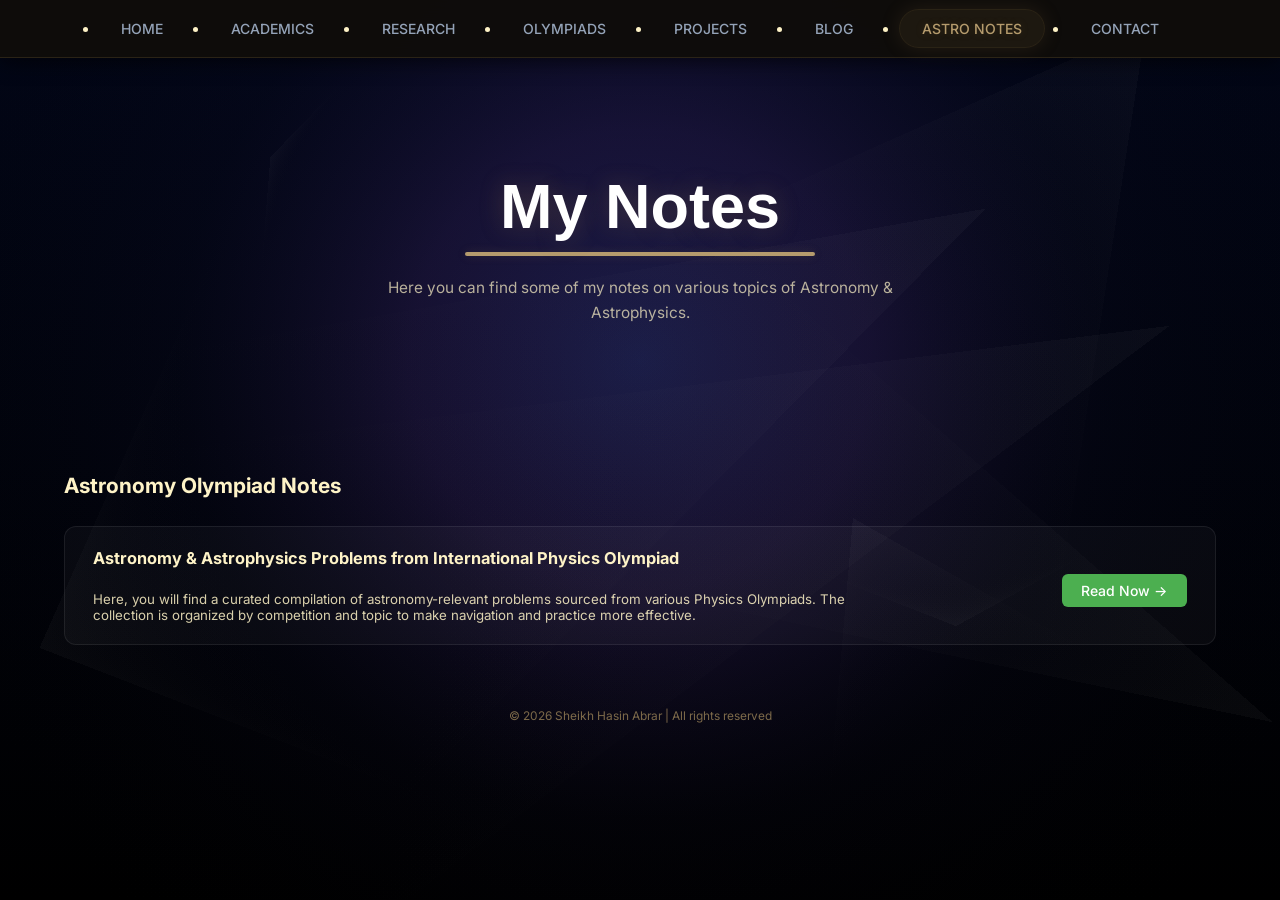
==== astronotes.html @ 9d7f33b1 "Update" ====
<!DOCTYPE html>
<html lang="en">
<head>
  <meta charset="UTF-8">
  <meta name="viewport" content="width=device-width, initial-scale=1.0">
  <title>Olympiads | Sheikh Abrar</title>

 <link rel="icon" type="image/png" href="https://i.postimg.cc/XYyYDGKX/telescope-icon-design-template-in-white-background-vector.jpg">


  <link rel="preconnect" href="https://fonts.googleapis.com">
  <link rel="preconnect" href="https://fonts.gstatic.com" crossorigin>
  <link href="https://fonts.googleapis.com/css2?family=Orbitron:wght@400;500;700;900&family=Rajdhani:wght@300;400;500;600;700&display=swap" rel="stylesheet">
  <link href="https://fonts.googleapis.com/css2?family=Inter:wght@400;500;700&family=Roboto:wght@400;700&display=swap" rel="stylesheet">
  
  <link rel="stylesheet" href="styles.css">


</head>
<body>
<canvas id="cosmos-engine"></canvas>
  
  <div class="aurora-wrap">
    <div class="aurora-wave"></div>
  </div>

<nav class="navbar">
<ul class="nav-list">
<li><a href="index.html" class="nav-link">HOME</a></li>
<li><a href="academics.html" class="nav-link">ACADEMICS</a></li>
<li><a href="research.html" class="nav-link">RESEARCH</a></li>
<li><a href="olympiads.html" class="nav-link">OLYMPIADS</a></li>
<li><a href="projects.html" class="nav-link">PROJECTS</a></li>
<li><a href="blog.html" class="nav-link">BLOG</a></li>
<li><a href="astronotes.html" class="nav-link active">ASTRO NOTES</a></li>
<li><a href="contact.html" class="nav-link">CONTACT</a></li>
</ul>
</nav>


<main style="padding-top: 100px;"> 

<section class="academic-hero active">
      <h1 class="hero-title">My Notes</h1>
      <div class="hero-underline"></div>
      <p class="hero-subtitle">
        Here you can find some of my notes on various topics of Astronomy & Astrophysics.
      </p>


</section>


<!-- ================= NOTE LIST ================= -->
<section id="astro-notes" style="padding: 2rem 5%;">

  <h1 class="section-title" style="margin-bottom: 2rem;">
    Astronomy Olympiad Notes
  </h1>

  <div style="
      display: flex;
      flex-direction: column;
      gap: 1.2rem;
  ">

    <!-- NOTE 1 -->
    <div class="note-row" style="
        display: flex;
        justify-content: space-between;
        align-items: center;
        padding: 1.5rem 2rem;
        border-radius: 12px;
        background: rgba(255,255,255,0.03);
        border: 1px solid rgba(255,255,255,0.08);
        transition: all 0.3s ease;
        flex-wrap: wrap;
    ">

      <div style="max-width: 70%;">
        <h3 style="margin-bottom: 0.4rem;">Astronomy & Astrophysics Problems from International Physics Olympiad</h3>
        <br>
        <p style="font-size: 0.95rem; opacity: 0.85;">
          Here, you will find a curated compilation of astronomy-relevant problems sourced from various Physics Olympiads. The collection is organized by competition and topic to make navigation and practice more effective.
        </p>
      </div>

      <a href="notes/exoplanets.html" class="btn-read" style="
          text-decoration: none;
          background-color: #4CAF50;
          color: #fff;
          padding: 0.6rem 1.4rem;
          border-radius: 6px;
          font-weight: 500;
          margin-top: 10px;
      ">
        Read Now →
      </a>

    </div>

    

  </div>

</section>

    <!-- You can duplicate more note cards here -->
  </div>
</section>










</main>


<footer>© 2026 Sheikh Hasin Abrar | All rights reserved</footer>
<script src="script.js" defer></script>
</body>
</html


































</main>
---- styles.css ----
/* ==========================================================================
   1. CORE RESET & GLOBAL (REFINED ANTIQUE GOLD)
   ========================================================================== */
* { 
    margin: 0; 
    padding: 0; 
    box-sizing: border-box; 
}

html {
    width: 100%; 
    min-height: 100%;
    background: #050505; 
    font-size: 14px; /* Standard base for rem scaling */
    font-family: 'Inter', sans-serif; 
    scroll-behavior: smooth;
    overflow-x: hidden;
}

body {
    width: 100%; 
    min-height: 100%;
    background: transparent; 
    color: #fef3c7; /* Soft parchment text */
}


/* ==========================================================================
   2. CANVAS & AURORA (DUSK AMBER BLOOM)
   ========================================================================== */
#cosmos-engine {
    position: fixed; 
    top: 0; 
    left: 0;
    width: 100vw; 
    height: 100vh;
    z-index: -1; 
    display: block;
}

.aurora-wrap {
    position: fixed; 
    top: 0; 
    left: 0;
    width: 100%; 
    height: 100%;
    pointer-events: none; 
    overflow: hidden;
    z-index: -2; 
}

.aurora-wave {
    position: absolute;
    top: -25%; 
    left: -25%;
    width: 150%; 
    height: 150%;
    /* Muted Amber Nebula */
    background: radial-gradient(
        circle at center,
        rgba(154, 124, 73, 0.06) 0%,   /* Soft Antique Gold */
        rgba(101, 87, 53, 0.03) 40%,   /* Faded Sepia */
        transparent 75%
    );
    filter: none; 
    animation: auroraPulse 2000s ease-in-out infinite alternate;
    will-change: transform, opacity;
    transform: translateZ(0); 
    pointer-events: none;
}

@keyframes auroraPulse {
    0% { transform: scale(1); opacity: 0.3; }
    100% { transform: scale(1.15); opacity: 0.5; }
}

@keyframes auroraMove {
    0% { transform: rotate(0deg) translateX(0); }
    50% { transform: rotate(25deg) translateX(60px); }
    100% { transform: rotate(0deg) translateX(0); }
}


/* ==========================================================================
   3. HEADER NAVIGATION (ANTIQUE GLASS)
   ========================================================================== */
header.top-panel {
    position: fixed; 
    top: 0; 
    left: 0;
    width: 100%; 
    height: 85px;
    background: rgba(15, 13, 10, 0.94); /* Warm dark panel */
    backdrop-filter: blur(15px);
    -webkit-backdrop-filter: blur(15px);
    border-bottom: 1px solid rgba(154, 124, 73, 0.15); /* Faded metallic edge */
    display: flex; 
    justify-content: center; 
    align-items: center;
    z-index: 1000;
}

.nav-list { 
    display: flex; 
    gap: 24px; 
}

.nav-link {
    color: #94a3b8; 
    text-decoration: none; 
    font-weight: 500;
    padding: 10px 22px; 
    border-radius: 50px;
    transition: all 0.4s ease;
}

.nav-link.active, .nav-link:hover {
    color: #b59b6d; /* Muted Gold Text */
    background: rgba(154, 124, 73, 0.1);
    box-shadow: 0 0 20px rgba(154, 124, 73, 0.15);
    border: 1px solid rgba(154, 124, 73, 0.1);
    text-shadow: 0 0 10px rgba(154, 124, 73, 0.2);
}


/* ==========================================================================
   4. HERO SECTION (FADED GLOW)
   ========================================================================== */
#hero { 
    min-height: 100vh; 
    display: flex; 
    align-items: center; 
    justify-content: center; 
    padding-top: 85px; 
    max-width: 1400px; 
    margin: 0 auto; 
}

.hero-grid { 
    display: grid; 
    grid-template-columns: 1.2fr 0.8fr; 
    gap: 60px; 
    align-items: center; 
    width: 100%; 
    padding: 0 2rem; 
}

.hero-text-content { 
    text-align: left; 
}

.name-title { 
    font-size: clamp(2.8rem, 6vw, 4.5rem); 
    font-weight: 700; 
    margin-bottom: 8px; 
    color: #ffffff; 
    letter-spacing: -1.5px; 
    text-shadow: 0 0 25px rgba(154, 124, 73, 0.3); /* */
}

.subtitle { 
    font-size: 1.4rem; 
    color: #b59b6d; /* Muted Antique Gold */
    font-weight: 500; 
    margin-bottom: 25px; 
    text-shadow: 0 0 15px rgba(154, 124, 73, 0.2); 
}

.title-divider { 
    width: 350px; 
    height: 3px; 
    margin: 0px 0 16px; 
    background: linear-gradient(90deg, transparent, #b59b6d, transparent); 
    opacity: 0.5;
}

.bio-text {
    font-family: 'Segoe UI', sans-serif; 
    font-weight: 300; 
    font-size: 1.05rem; 
    line-height: 1.5;
    color: rgba(254, 243, 199, 0.8); 
    text-align: justify;
    margin-top: 10px; 
    margin-bottom: 30px; 
    max-width: 600px;
}

.social-links { 
    display: flex; 
    gap: 15px; 
    margin-bottom: 30px; 
}

.social-btn {
    width: 42px; 
    height: 42px; 
    border-radius: 50%;
    background: rgba(255, 255, 255, 0.05); 
    border: 1px solid rgba(154, 124, 73, 0.2);
    display: flex; 
    justify-content: center; 
    align-items: center; 
    transition: all 0.3s ease; 
    color: #fff;
}

.social-btn:hover { 
    background: rgba(45, 40, 30, 0.5); 
    border-color: #b59b6d; 
    transform: translateY(-4px); 
    box-shadow: 0 10px 25px rgba(0, 0, 0, 0.3); 
}

.social-btn svg { 
    width: 20px; 
    height: 20px; 
    fill: currentColor; 
}

.hero-image-content { 
    display: flex; 
    justify-content: center; 
    align-items: center; 
}

.profile-wrapper { 
    width: 360px; 
    height: 360px; 
    border-radius: 50%; 
    transition: transform 0.5s ease; 
}

.profile-pic { 
    width: 100%; 
    height: 100%; 
    border-radius: 50%; 
    object-fit: cover; 
    border: 4px solid rgba(154, 124, 73, 0.25); 
    box-shadow: 0 20px 60px rgba(0, 0, 0, 0.7), 0 0 50px rgba(154, 124, 73, 0.15); 
}

.profile-wrapper:hover { 
    transform: scale(1.03); 
}


/* ==========================================================================
   5. SECTIONS & STATS 
   ========================================================================== */
section:not(#hero) { 
    max-width: 1400px; 
    margin: 0 auto; 
    padding: 5rem 2rem; /* Reduced from 100px to be more compact */
    opacity: 0; 
    transform: translateY(2rem); 
    transition: all 0.8s cubic-bezier(0.4, 0, 0.2, 1); 
}

section.active { 
    opacity: 1; 
    transform: translateY(0); 
}

.stats-group { 
    display: grid; 
    grid-template-columns: repeat(3, 1fr); 
    gap: 15px; 
    margin-bottom: 40px; 
    width: 100%;
}

.stat-tag {
    display: flex; 
    justify-content: center; 
    align-items: center;
    width: 100%;
    padding: 12px 10px; 
    border-radius: 50px;
    background: rgba(45, 40, 30, 0.5); /* */
    border: 1px solid rgba(154, 124, 73, 0.25); 
    font-family: 'Segoe UI', sans-serif; 
    font-size: 0.95rem; 
    font-weight: 600; 
    color: #b59b6d; /* */
    transition: all 0.3s ease;
    cursor: default;
}

.stat-tag:hover { 
    background: rgba(154, 124, 73, 0.12); 
    border-color: #b59b6d; 
    transform: translateY(-3px); 
    box-shadow: 0 8px 20px rgba(154, 124, 73, 0.1);
}

@media (max-width: 768px) {
    .stats-group {
        grid-template-columns: repeat(2, 1fr);
    }
}


/* ==========================================================================
   6. GRID & ANTIQUE GLASS CARDS
   ========================================================================== */
.grid { 
    display: grid; 
    grid-template-columns: repeat(auto-fit, minmax(320px, 1fr)); 
    gap: 30px; 
}

.item, .narrative-card, .edu-card { 
    background: rgba(25, 22, 18, 0.6) !important; /* Muted Espresso */
    backdrop-filter: blur(25px); 
    border-radius: 25px; 
    border: 1px solid rgba(154, 124, 73, 0.12) !important; 
    padding: 55px 40px; 
    text-align: center; 
    transition: all 0.5s ease; 
    box-shadow: 0 15px 35px rgba(0, 0, 0, 0.4);
}

.item:hover, .edu-card:hover { 
    transform: translateY(-12px); 
    border-color: rgba(154, 124, 73, 0.35) !important; 
    background: rgba(25, 22, 18, 0.7) !important;
    box-shadow: 0 25px 60px rgba(0, 0, 0, 0.6), 0 0 30px rgba(154, 124, 73, 0.08); 
}


/* ==========================================================================
   7. FOOTER & SCROLLBAR
   ========================================================================== */
footer { 
    text-align: center; 
    padding: 35px 0; 
    font-size: 0.85rem; 
    color: #7d6a4a; 
}

::-webkit-scrollbar { 
    width: 6px; 
}

::-webkit-scrollbar-track { 
    background: #050505; 
}

::-webkit-scrollbar-thumb { 
    background: linear-gradient(180deg, #b59b6d, #7d6a4a); 
    border-radius: 10px; 
}

::selection { 
    background: rgba(154, 124, 73, 0.2); 
    color: #fff; 
}


/* ==========================================================================
   8. RESPONSIVE & ACADEMICS
   ========================================================================== */
@media (max-width: 1024px) {
    .hero-grid { grid-template-columns: 1fr; text-align: center; gap: 40px; }
    .hero-text-content { text-align: center; align-items: center; }
    .social-links, .stats-group { justify-content: center; }
    .hero-image-content { order: -1; }
    .profile-wrapper { width: 300px; height: 300px; }
}

section.active {
    opacity: 1 !important;
    transform: translateY(0) !important;
    visibility: visible !important;
}

.edu-info h3 { font-size: 1.4rem; color: #ffffff; margin-bottom: 5px; font-family: 'Segoe UI', sans-serif; font-weight: 700; }
.edu-degree { color: #b59b6d; font-size: 1rem; font-family: 'Segoe UI', sans-serif;text-align: left !important; }
.edu-date { font-size: 0.9rem; color: #fef3c7; background: rgba(154, 124, 73, 0.1); padding: 6px 14px; border-radius: 20px; border: 1px solid rgba(154, 124, 73, 0.2); }
.edu-desc { color: rgba(209, 213, 219, 0.85); font-size: 1rem; line-height: 1.7; }

/* ==========================================================================
   CV SECTION & RESEARCH GRID (REFINED ANTIQUE GOLD)
   ========================================================================== */

/* --- 1. KILL THE SECTION GAP --- */
#cv-section-wrapper {
    padding-top: 0 !important;   /* Overrides the global 100px padding */
    margin-top: -60px !important; /* Pulls it up into the Research Interest section's bottom gap */
}

/* --- 2. THE CARD (Centering & Proximity) --- */
.cv-status-card {
    display: flex !important;
    flex-direction: column !important;
    align-items: center !important;
    justify-content: center !important;
    max-width: 800px;
    margin: 0 auto !important;
    padding: 0 !important;      /* Removes internal space inside the card */
    background: transparent;    /* Makes it look seamless with the starfield */
    border: none;               /* Removes border so only the big button shows */
}

/* --- 3. THE BIG BUTTON (Antique Gold Re-skin) --- */
.btn-beyond {
    display: inline-flex !important;   /* Centers icon and text */
    align-items: center !important;    /* Pulls icon down to text center */
    justify-content: center !important;
    gap: 15px;                         
    padding: 18px 45px;                /* Larger hit-area */
    background: #b59b6d;               /* Muted Antique Gold */
    color: #050505 !important;         /* Dark contrast for premium look */
    border-radius: 50px;
    text-decoration: none !important;
    font-family: 'Segoe UI', sans-serif;
    font-weight: 700;
    font-size: 1.15rem;                /* Bigger font for better visibility */
    line-height: 1 !important;         /* Deletes ghost spacing */
    transition: all 0.3s ease;
    box-shadow: 0 0 20px rgba(181, 155, 109, 0.3);
}

.btn-beyond i {
    font-size: 1.4rem;
    display: flex !important;
    align-items: center !important;
    line-height: 0 !important;         /* Mathematical centering */
    margin-top: 1px !important;
}

.btn-beyond:hover {
    background: #c9b084;               /* Lighter gold hover state */
    transform: translateY(-3px);
    box-shadow: 0 10px 25px rgba(181, 155, 109, 0.5);
}

.research-initiative-grid {
    display: grid;
    grid-template-columns: 1fr;  /* ONE column */
    gap: 30px;
    max-width: 1200px;
    margin: 40px auto;
    padding: 0 20px;
}

/* --- The Research Card (Espresso Glass) --- */
.research-box {
    background: rgba(25, 22, 18, 0.6);
    border: 1px solid rgba(154, 124, 73, 0.15);
    border-radius: 1.25rem;
    overflow: hidden;
    transition: all 0.3s ease;
    display: flex;
    flex-direction: column;
}

.research-box:hover {
    transform: translateY(-10px);
    border-color: #b59b6d; /* Muted Gold glow on hover */
    box-shadow: 0 15px 40px rgba(0, 0, 0, 0.6), inset 0 0 15px rgba(154, 124, 73, 0.05);
}

/* --- Top Image Styling --- */
.box-image-wrap {
    width: 100%;
    height: 180px;
    overflow: hidden;
    border-bottom: 1px solid rgba(154, 124, 73, 0.15);
}

.box-image-wrap img {
    width: 100%;
    height: 100%;
    object-fit: cover; /* Ensures image fills space without stretching */
    filter: none !important; /* Ensuring no image filters are applied as per order */
    transition: transform 0.5s ease;
}

.research-box:hover .box-image-wrap img {
    transform: scale(1.1); /* Subtle zoom on hover */
}

/* --- Internal Content --- */
.box-content {
    padding: 25px;
    text-align: center;
    display: flex;
    flex-direction: column;
    align-items: center;
}

.box-content h3 {
    font-family: 'Segoe UI', sans-serif;
    color: #ffffff;
    font-size: 1.4rem;
    margin-bottom: 12px;
}

.box-content p {
    color: #d1d5db; /* Desaturated grey for old-paper feel */
    font-size: 0.9rem;
    line-height: 1.5;
    margin-bottom: 20px;
    height: 60px; /* Keeps button alignment consistent */
}

/* --- The Main Floating Container --- */
.aesthetic-portfolio-box {
    max-width: 850px;
    margin: 50px auto;
    background: rgba(15, 15, 15, 0.7);
    backdrop-filter: blur(12px);
    border: 1px solid rgba(181, 155, 109, 0.2);
    border-radius: 20px;
    padding: 40px;
    box-shadow: 0 25px 50px rgba(0, 0, 0, 0.5);
}

.box-main-title {
    font-family: 'Orbitron', sans-serif;
    color: #b59b6d;
    font-size: 1.5rem;
    text-transform: uppercase;
    letter-spacing: 3px;
    margin-bottom: 40px;
    text-align: center;
    border-bottom: 1px solid rgba(181, 155, 109, 0.1);
    padding-bottom: 20px;
}

/* --- The Cards --- */
.appointment-card {
    display: flex;
    gap: 30px;
    align-items: center;
    transition: all 0.4s ease;
}

.appointment-visual {
    flex: 0 0 280px; /* Maintains the size */
    aspect-ratio: 16 / 9;
    border-radius: 12px;
    overflow: hidden;
    position: relative;
    border: 1px solid rgba(255, 255, 255, 0.05);
}

.appointment-visual img {
    width: 100%;
    height: 100%;
    object-fit: cover;
}

/* --- Content Styling --- */
.appointment-details {
    flex: 1;
}

.header-row {
    display: flex;
    justify-content: space-between;
    align-items: baseline;
    margin-bottom: 5px;
}

.position-name {
    color: #ffffff;
    font-family: 'Rajdhani', sans-serif;
    font-size: 1.3rem;
    font-weight: 700;
}

.time-stamp {
    color: #b59b6d;
    font-size: 0.75rem;
    font-family: 'Orbitron', sans-serif;
    opacity: 0.8;
}

.institution-name {
    color: #d4bd8a;
    font-size: 1rem;
    font-weight: 500;
    margin-bottom: 12px;
}

.appointment-description {
    color: #929191;
    font-style: italic;
    font-size: 0.95rem;
    line-height: 1.5;
}

/* --- Decorative Elements --- */
.divider-line {
    height: 1px;
    background: linear-gradient(90deg, transparent, rgba(181, 155, 109, 0.2), transparent);
    margin: 30px 0;
}

.status-indicator {
    position: absolute;
    bottom: 10px;
    right: 10px;
    background: rgba(181, 155, 109, 0.9);
    color: #000;
    padding: 2px 8px;
    font-size: 0.65rem;
    font-weight: 900;
    border-radius: 3px;
    text-transform: uppercase;
}

/* Mobile Responsiveness */
@media (max-width: 700px) {
    .appointment-card {
        flex-direction: column;
        text-align: center;
    }
    .header-row {
        flex-direction: column;
        gap: 5px;
    }
    .appointment-visual {
        width: 100%;
    }
}

/* --- Mobile Responsiveness --- */
@media (max-width: 900px) {
    .research-initiative-grid {
        grid-template-columns: 1fr;
    }
}

/* ======================== EDUCATION SECTION (REFINED ANTIQUE GOLD) ======================== */

/* 1. The Container */
.education-container {
  display: flex;
  flex-direction: column;
  gap: 20px;
  max-width: 800px;
  margin: 0 auto;
}

/* 2. The Card Design */
.edu-card {
  background: rgba(25, 22, 18, 0.6); /* Muted Espresso Glass */
  border: 1px solid rgba(154, 124, 73, 0.15); /* Faded metallic edge */
  border-radius: 12px;
  padding: 30px;
  transition: all 0.3s ease;
  position: relative;
  overflow: hidden;
}

/* 3. Hover Effect (The Amber Glow) */
.edu-card:hover {
  background: rgba(154, 124, 73, 0.1);
  border-color: rgba(181, 155, 109, 0.4);
  transform: translateY(-5px);
  box-shadow: 0 10px 30px rgba(0, 0, 0, 0.5), inset 0 0 15px rgba(154, 124, 73, 0.05);
  align-items: flex-start; /* Ensures content pins to the left */
}

/* 4. Header Layout */
.edu-header {
  display: flex;
  justify-content: space-between;
  align-items: flex-start;
  margin-bottom: 15px;
  flex-wrap: wrap;
  gap: 10px;
}

.edu-info h3 {
  font-size: 1.4rem;
  color: #ffffff;
  margin-bottom: 5px;
  font-family: 'Segoe UI', sans-serif;
  font-weight: 700;
}

.edu-degree {
  color: #b59b6d; /* Muted Antique Gold */
  font-size: 1rem;
  font-family: 'Inter', sans-serif;
  text-align: left !important; /* Forces left alignment for all children */
}

/* 5. The Date Bubble */
.edu-date {
  font-size: 0.9rem;
  color: #fef3c7;
  background: rgba(154, 124, 73, 0.1);
  padding: 6px 14px;
  border-radius: 20px;
  border: 1px solid rgba(154, 124, 73, 0.2);
}

/* 6. Description Text */
.edu-desc {
  color: rgba(209, 213, 219, 0.85);
  font-size: 1rem;
  line-height: 1.6;
  text-align: left !important; /* Forces left alignment for all children */
}

/* ======================== ACADEMIC HERO HEADER ======================== */

.academic-hero {
  text-align: center;
  padding: 20px 20px;
  max-width: 1000px;
  margin: -40px auto 0 auto;
}

.hero-title {
  font-size: 4.5rem;
  font-weight: 700;
  color: #ffffff;
  margin-bottom: 10px;
  font-family: 'Segoe UI', sans-serif;
  text-shadow: 0 0 25px rgba(154, 124, 73, 0.3);
}

.hero-underline {
  width: 350px;
  height: 4px;
  background-color: #b59b6d; /* Muted Gold Color */
  margin: 0 auto 20px auto;
  border-radius: 2px;
  box-shadow: 0 0 10px rgba(154, 124, 73, 0.2);
}

.hero-subtitle {
  color: rgba(254, 243, 199, 0.7);
  font-size: 1.1rem;
  max-width: 600px;
  margin: 0 auto 50px auto;
  line-height: 1.6;
}

/* Stats Grid Layout */
.stats-grid {
  display: grid;
  grid-template-columns: repeat(auto-fit, minmax(200px, 1fr));
  gap: 20px;
}

/* Individual Stat Cards */
.stat-card {
  background: rgba(25, 22, 18, 0.6);
  border: 1px solid rgba(154, 124, 73, 0.15);
  padding: 30px 20px;
  border-radius: 12px;
  transition: all 0.3s ease;
}

.stat-card:hover {
  transform: translateY(-5px);
  border-color: #b59b6d;
  background: rgba(154, 124, 73, 0.1);
}

/* The Numbers */
.stat-number {
  font-size: 2.5rem;
  font-weight: 700;
  color: #b59b6d; /* Muted Gold */
  margin-bottom: 10px;
  font-family: 'Segoe UI', sans-serif;
}

/* The Labels */
.stat-label {
  color: #fef3c7;
  font-size: 0.95rem;
  font-weight: 500;
}

/* ======================== FORCE CENTER FIX ======================== */

.section-header-center {
  width: 100% !important;
  display: flex !important;
  flex-direction: column !important;
  align-items: center !important;
  justify-content: center !important;
  text-align: center !important;
  margin-top: -20px !important;
}

.section-header-center .section-title {
  font-size: 3.5rem !important;
  font-weight: 700 !important;
  text-align: center !important;
  margin: 0 auto 20px auto;
  display: inline-block !important;
  background: linear-gradient(90deg, #ffffff, #b59b6d); /* White-to-Gold Gradient */
  -webkit-background-clip: text;
  -webkit-text-fill-color: transparent;
}

.section-header-center .hero-underline {
  margin-left: auto !important;
  margin-right: auto !important;
  background-color: #b59b6d !important;
}

/* ======================== PARTICIPATION LIST (ANTIQUE STYLE) ======================== */

.participation-container {
  max-width: 900px;
  margin: 0 auto;
  display: flex;
  flex-direction: column;
  gap: 15px;
  padding: 0 20px;
}

.part-card {
  background: rgba(25, 22, 18, 0.6);
  border: 1px solid rgba(154, 124, 73, 0.15);
  padding: 22px 25px;
  border-radius: 12px;
  border-left: 4px solid #b59b6d; /* Antique Gold Sidebar */
  transition: all 0.3s ease;
  position: relative;
  overflow: hidden;
}

.part-card:hover {
  background: rgba(154, 124, 73, 0.1);
  transform: translateX(10px);
  border-color: rgba(181, 155, 109, 0.4);
  box-shadow: 0 4px 20px rgba(0, 0, 0, 0.3);
}

.part-text {
  color: #cbd5e1;
  font-size: 1.05rem;
  line-height: 1.6;
  margin: 0;
  font-family: 'Inter', sans-serif;
}

.gradient-text {
  background: linear-gradient(90deg, #b59b6d, #fef3c7); /* Gold-to-Parchment Gradient */
  -webkit-background-clip: text;
  background-clip: text;
  -webkit-text-fill-color: transparent;
  color: transparent;
  font-weight: 700;
  font-family: 'Inter', sans-serif;
  letter-spacing: 0.5px;
}

/* ======================== VISIBLE NAVIGATION BAR ======================== */
.navbar {
  display: flex;
  justify-content: center;
  align-items: center;
  padding: 20px 0;
  position: fixed;
  width: 100%;
  top: 0;
  left: 0;
  z-index: 1000;
  background: rgba(15, 13, 10, 0.94); /* Warm Dark Panel */
  backdrop-filter: blur(15px);
  border-bottom: 1px solid rgba(154, 124, 73, 0.2); 
  box-shadow: 0 4px 20px rgba(0, 0, 0, 0.6);
}

/* ==========================================================================
   RESEARCH PAGE (FULL EXPANDED ANTIQUE GOLD THEME - NO IMAGE FILTERS)
   ========================================================================== */

/* --- 1. Top Introduction Box --- */
.research-intro-box {
    max-width: 900px;
    margin: 0 auto 50px auto;
    /* Muted Espresso Glass logic */
    background: rgba(25, 22, 18, 0.6); 
    border: 1px solid rgba(154, 124, 73, 0.15);
    padding: 30px;
    border-radius: 12px;
    text-align: center;
    color: #dbd7d1; /* Desaturated grey for old-paper feel */
    font-size: 1.1rem;
    line-height: 1.6;
    backdrop-filter: blur(5px);
    transition: all 0.4s ease;
}

.blue-highlight {
    /* Updated from blue to Antique Gold */
    color: #b59b6d; 
    font-weight: 700;
}

/* --- 2. The Main Card Container --- */
.project-long-card {
    max-width: 950px; 
    margin: 0 auto 40px auto;
    background: rgba(25, 22, 18, 0.75);
    /* Faded Gold Border logic */
    border: 1px solid rgba(154, 124, 73, 0.15); 
    border-radius: 16px;
    padding: 30px; 
    transition: all 0.3s ease;
    overflow: hidden;
    position: relative;
}

/* Hover Effect: Lifts up and soft amber glow */
.project-long-card:hover {
    border-color: rgba(181, 155, 109, 0.4);
    transform: translateY(-5px);
    box-shadow: 0 15px 40px rgba(0, 0, 0, 0.6), inset 0 0 20px rgba(154, 124, 73, 0.05);
}

/* --- 3. The Split Layout (Image Left, Text Right) --- */
.project-grid-layout {
    display: flex !important; 
    flex-direction: row;
    align-items: stretch;     
    gap: 35px;                
}

/* The Image Box column */
.project-img-col {
    flex: 0 0 320px; 
    border-radius: 12px;
    overflow: hidden;
    border: 1px solid rgba(154, 124, 73, 0.2);
    position: relative;
    min-height: 240px; 
}

.project-img {
    width: 100%;
    height: 100%;
    object-fit: cover; 
    /* EFFECT REMOVED: No sepia or brightness filters applied here */
    filter: none !important; 
    display: block;
    transition: transform 0.6s cubic-bezier(0.165, 0.84, 0.44, 1);
}

/* Image zooms slightly when you hover the card */
.project-long-card:hover .project-img {
    transform: scale(1.1);
}

/* The Text Content column */
.project-content-col {
    flex: 1; 
    display: flex;
    flex-direction: column;
    justify-content: center; 
}

/* --- 4. Typography & Details --- */
.project-title-group h3 {
    color: #ffffff;
    font-size: 1.8rem;
    margin: 0 0 5px 0;
    font-family: 'Segoe UI', sans-serif;
    font-weight: 700;
    letter-spacing: 0.5px;
    text-shadow: 0 0 15px rgba(154, 124, 73, 0.2);
}

.project-subtitle {
    /* Antique Gold Subtitle */
    color: #b59b6d; 
    font-size: 0.95rem;
    font-weight: 500;
    display: block;
    margin-bottom: 15px;
    font-family: 'Segoe UI', sans-serif;
    text-transform: uppercase;
    letter-spacing: 1.2px;
}

.project-description {
    color: #929191; 
    font-size: 1.05rem;
    line-height: 1.7;
    margin-bottom: 25px;
}

/* --- 5. Buttons (Synced with Antique Gold logic) --- */
.project-buttons {
    display: flex;
    gap: 15px;
    margin-top: auto; 
}

.btn-research, .btn-research-outline {
    padding: 10px 24px;
    border-radius: 30px;
    text-decoration: none;
    font-size: 0.9rem;
    font-weight: 600;
    transition: all 0.3s ease;
    font-family: 'Segoe UI', sans-serif;
    display: inline-flex;
    align-items: center;
    gap: 8px; 
    letter-spacing: 0.5px;
}

/* Primary Muted Gold Button */
.btn-research {
    border: 1px solid rgba(154, 124, 73, 0.4);
    color: #b59b6d;
    background: rgba(154, 124, 73, 0.08);
}

.btn-research:hover {
    background: #b59b6d;
    color: #050505; 
    transform: translateY(-2px);
    box-shadow: 0 5px 20px rgba(181, 155, 109, 0.3);
}

/* Secondary Outline Button */
.btn-research-outline {
    border: 1px solid rgba(154, 124, 73, 0.15);
    color: #fef3c7;
    background: transparent;
}

.btn-research-outline:hover {
    border-color: #b59b6d;
    color: #fef3c7;
    transform: translateY(-2px);
}

/* --- 6. Mobile Responsiveness --- */
@media (max-width: 850px) {
    .project-grid-layout {
        flex-direction: column !important;
        gap: 20px;
    }
    
    .project-img-col {
        width: 100%;
        flex: none;
        height: 220px; 
    }
    
    .project-long-card {
        padding: 25px;
    }
}

/* --- Floating Status Badge --- */
.status-badge {
    position: absolute;
    top: 20px;
    right: -30px;
    background: #b59b6d;
    color: #050505;
    padding: 5px 40px;
    font-size: 0.75rem;
    font-weight: 800;
    transform: rotate(45deg);
    z-index: 10;
    box-shadow: 0 2px 10px rgba(0,0,0,0.3);
    letter-spacing: 1px;
}

.status-badge.ongoing {
    background: linear-gradient(90deg, #b59b6d, #d4bd8a);
    animation: gold-pulse 2s infinite;
}

@keyframes gold-pulse {
    0% { opacity: 0.8; }
    50% { opacity: 1; box-shadow: 0 0 15px rgba(181, 155, 109, 0.4); }
    100% { opacity: 0.8; }
}

/* --- Contribution Bulletings --- */
.contribution-list {
    list-style: none;
    padding: 0;
    margin: 15px 0;
}

.contribution-list li {
    position: relative;
    padding-left: 25px;
    margin-bottom: 10px;
    color: #dbd7d1;
    font-size: 0.95rem;
    line-height: 1.5;
}

.contribution-list li::before {
    content: "▹";
    position: absolute;
    left: 0;
    color: #b59b6d;
    font-weight: bold;
}

/* Ensure the card is the anchor for the badge */
.project-long-card {
    position: relative;
    overflow: hidden; /* This clips the ribbon badge corners */
}

/* Floating effect for the whole card */
.research-internship {
    border-left: 4px solid #b59b6d !important;
}

/* ================= PROJECTS PAGE SPECIFIC (REFINED ANTIQUE GOLD) ================= */

.project-container {
    max-width: 1050px;
    margin: 0 auto;
    padding: 0 20px;
}

.project-feature-card {
    /* Muted Espresso Glass logic */
    background: rgba(25, 22, 18, 0.65);
    border: 1px solid rgba(154, 124, 73, 0.15);
    border-radius: 20px;
    padding: 40px;
    backdrop-filter: blur(12px);
    transition: all 0.4s ease;
}

/* Hover Effect: Soft Golden Lift */
.project-feature-card:hover {
    border-color: rgba(181, 155, 109, 0.4);
    transform: translateY(-5px);
    box-shadow: 0 15px 40px rgba(0, 0, 0, 0.6), inset 0 0 25px rgba(154, 124, 73, 0.05);
}

.project-feature-grid {
    display: grid;
    grid-template-columns: 1.1fr 0.9fr;
    gap: 40px;
    margin-bottom: 40px;
    align-items: start; 
}

/* --- Improved Image Box for Scientific Plots --- */
.project-img-box {
    position: relative;
    border-radius: 12px;
    overflow: hidden;
    border: 1px solid rgba(154, 124, 73, 0.25);
    background: rgba(0, 0, 0, 0.3); 
    height: auto; 
}

.feature-img {
    width: 100%;
    height: auto;
    display: block;
    object-fit: contain; 
    /* IMAGE FILTER REMOVED: Keeping plot data original and clear */
    filter: none !important; 
    transition: transform 0.4s ease;
}

.project-img-box:hover .feature-img {
    transform: scale(1.02); 
}

/* --- Accuracy Badge Refinement --- */
.accuracy-badge {
    position: absolute;
    top: 12px;
    right: 12px;
    /* Updated to Muted Antique Gold */
    background: #b59b6d; 
    color: #050505; /* Contrast color for readability */
    padding: 6px 14px;
    border-radius: 20px;
    font-family: 'Segoe UI', sans-serif;
    font-weight: 700;
    font-size: 0.85rem;
    box-shadow: 0 0 15px rgba(181, 155, 109, 0.3);
    z-index: 10;
}

/* --- Tool Tags --- */
.tool-tags {
    display: flex;
    flex-wrap: wrap;
    gap: 8px;
    margin: 15px 0;
}

.tool-tags span {
    background: rgba(154, 124, 73, 0.1);
    border: 1px solid rgba(154, 124, 73, 0.2);
    /* Faded Gold Text */
    color: #fef3c7; 
    padding: 4px 12px;
    border-radius: 6px;
    font-size: 0.8rem;
    font-weight: 600;
    font-family: 'Inter', sans-serif;
    letter-spacing: 0.5px;
}

/* --- Detail Columns --- */
.project-details-grid {
    display: grid;
    grid-template-columns: repeat(3, 1fr);
    gap: 25px;
    border-top: 1px solid rgba(154, 124, 73, 0.15);
    padding-top: 30px;
}

.detail-item h4 {
    /* Muted Antique Gold */
    color: #b59b6d; 
    font-family: 'Segoe UI', sans-serif;
    font-size: 1.15rem;
    margin-bottom: 12px;
    display: flex;
    align-items: center;
    gap: 8px;
    letter-spacing: 0.5px;
}

.detail-item ul {
    list-style: none;
    padding: 0;
}

.detail-item li {
    color: #ffffff; /* Desaturated grey for old-paper feel */
    font-size: 0.9rem;
    margin-bottom: 8px;
    display: flex;
    gap: 8px;
    line-height: 1.4;
}

.detail-item li::before {
    content: '▹';
    color: #ffffff; /* Golden bullet point */
    font-weight: bold;
}

.project-footer-note {
    margin-top: 30px;
    padding-top: 20px;
    border-top: 1px dotted rgba(154, 124, 73, 0.15);
    font-size: 0.85rem;
    color: #7d6a4a; /* Muted brown-gold */
    text-align: center;
}

/* --- Responsive Layout --- */
@media (max-width: 850px) {
    .project-feature-grid {
        grid-template-columns: 1fr;
        gap: 25px;
    }
    
    .project-details-grid {
        grid-template-columns: 1fr;
        gap: 20px;
    }
    
    .project-img-box {
        max-height: 300px; 
    }

    .project-feature-card {
        padding: 25px;
    }
}
/* ==========================================================================
   OUTREACH & EXPERIENCE (MUTED ANTIQUE GOLD THEME)
   ========================================================================== */

/* --- Greyish Cosmic Slate Theme (Refined to Deep Espresso) --- */
.outreach-page {
    background-color: #050505 !important; /* Deep black for gold contrast */
}

.outreach-main {
    padding-top: 100px;
    padding-bottom: 80px;
}

/* --- The Glowing Headline (Amber "Old Light" Glow) --- */
.talk-headline {
    font-family: 'Inter', sans-serif;
    font-size: 2.2rem !important; 
    font-weight: 800 !important;
    line-height: 1.1;
    color: #ffffff;
    margin-bottom: 20px;
    /* Soft Sepia Halo */
    text-shadow: 0 0 15px rgba(181, 155, 109, 0.4), 
                 0 0 30px rgba(181, 155, 109, 0.2);
}

.outreach-tag {
    color: #b59b6d; /* Muted Antique Gold */
    font-family: 'Segoe UI', sans-serif;
    font-weight: 700;
    font-size: 1.1rem;
    text-transform: uppercase;
    letter-spacing: 3px;
    margin-bottom: 5px;
    display: block;
}

/* --- Card Refinements (Espresso Glass) --- */
.featured-talk-card {
    display: flex;
    max-width: 1100px;
    margin: 0 auto 60px;
    /* Espresso Glass Tint */
    background: rgba(25, 22, 18, 0.6); 
    border: 1px solid rgba(154, 124, 73, 0.15);
    border-radius: 24px;
    overflow: hidden;
    backdrop-filter: blur(20px);
    box-shadow: 0 20px 50px rgba(0, 0, 0, 0.4);
}

.talk-image-box {
    flex: 1;
    min-height: 25px;
}

.talk-image-box img {
    width: 100%;
    height: 100%;
    object-fit: cover;
    filter: none !important; /* Keeping images original as per order */
}

.talk-details {
    flex: 1.4;
    padding: 50px;
    display: flex;
    flex-direction: column;
    justify-content: center;
}

/* --- Pulsing Timeline (Gold) --- */
.exp-timeline {
    border-left: 2px solid rgba(154, 124, 73, 0.15);
    padding-left: 30px;
    margin-left: 20px;
    max-width: 900px;
    margin: 0 auto;
}

.exp-marker.pulsing {
    position: absolute;
    left: -37px;
    top: 8px;
    width: 12px;
    height: 12px;
    background: #b59b6d; /* Golden marker pulse */
    border-radius: 50%;
    animation: markerPulse 2s infinite ease-in-out;
}

@keyframes markerPulse {
    0% { box-shadow: 0 0 0 0 rgba(181, 155, 109, 0.7); }
    70% { box-shadow: 0 0 0 12px rgba(181, 155, 109, 0); }
    100% { box-shadow: 0 0 0 0 rgba(181, 155, 109, 0); }
}

.role-title {
    color: #fef3c7; /* Soft parchment white */
    font-family: 'Segoe UI', sans-serif;
    font-weight: 700;
    margin-bottom: 10px;
    display: block;
}

.talk-description, .card-description, .note-description {
    line-height: 1.8 !important;   /* Increases space between text lines */
    margin-bottom: 20px !important; /* Space before the next element */
    font-size: 1.1rem !important; 
    color: #fef3c7;                /* Slightly softer white to reduce visual noise */
}

/* --- Large Experience Header --- */
.experience-header-large {
    font-family: 'Inter', sans-serif;
    font-size: 2.8rem !important; 
    text-align: center;
    color: #fff;
    margin: 80px 0 50px;
    text-shadow: 0 0 20px rgba(181, 155, 109, 0.4); /* Amber star-glow */
}

/* --- Grid Container --- */
.glass-exp-grid {
    display: flex;
    flex-direction: column;
    gap: 35px;
    max-width: 1100px;
    margin: 0 auto;
    padding: 0 20px;
}

/* --- The Floating Glass Card (Espresso & Amber) --- */
.glass-exp-card {
    display: flex;
    background: rgba(25, 22, 18, 0.6); 
    border: 1px solid rgba(154, 124, 73, 0.15);
    border-radius: 25px;
    padding: 45px;
    backdrop-filter: blur(20px);
    transition: all 0.4s cubic-bezier(0.175, 0.885, 0.32, 1.275);
    box-shadow: 0 15px 35px rgba(0, 0, 0, 0.4);
}

.glass-exp-card:hover {
    transform: translateY(-10px) scale(1.01);
    border-color: #b59b6d; /* Antique Gold border glow */
    box-shadow: 0 20px 50px rgba(0, 0, 0, 0.6), inset 0 0 20px rgba(154, 124, 73, 0.05);
    background: rgba(28, 25, 23, 0.75);
}

/* --- Left Side: Institutional Logo --- */
.exp-card-left {
    flex-shrink: 0;
    margin-right: 45px;
    display: flex;
    align-items: flex-start;
}

.exp-image-wrap {
    width: 300px; 
    height: 250px; 
    border-radius: 15px;
    overflow: hidden;
    border: 1px solid rgba(154, 124, 73, 0.2);
    box-shadow: 0 8px 20px rgba(0, 0, 0, 0.3);
}

.exp-image-wrap img {
    width: 100%;
    height: 100%;
    object-fit: cover;
    filter: none !important; /* No image filters as requested */
    transition: transform 0.6s ease;
}

.glass-exp-card:hover .exp-image-wrap img {
    transform: scale(1.1);
}

/* --- Right Side: Content Area --- */
.exp-card-right {
    flex-grow: 1;
}

.exp-header-row {
    display: flex;
    justify-content: space-between;
    align-items: center;
    margin-bottom: 8px;
}

.exp-card-right h3 {
    font-family: 'Inter', sans-serif;
    font-size: 1.8rem;
    font-weight: 800;
    color: #fff;
    margin: 0;
}

.exp-timeframe {
    font-family: 'Segoe UI', sans-serif;
    color: #b59b6d; /* Antique Gold timeframe */
    font-weight: 700;
    font-size: 1.15rem;
    letter-spacing: 1px;
}

.exp-role-title {
    display: block;
    color: #fef3c7; /* Soft parchment white */
    font-family: 'Segoe UI', sans-serif;
    font-weight: 700;
    font-size: 1.2rem;
    margin-bottom: 20px;
    text-transform: uppercase;
    letter-spacing: 1px;
}

/* --- Bulleted List (Golden Sidebar) --- */
.exp-bullets {
    list-style: none;
    padding: 0;
    margin: 0;
}

.exp-bullets li {
    position: relative;
    padding-left: 28px;
    color: #767674; /* Desaturated grey for old-paper vibe */
    line-height: 1.7;
    margin-bottom: 12px;
    font-size: 1.05rem;
    font-family: 'Inter', sans-serif;
}

.exp-bullets li::before {
    content: "▹"; 
    position: absolute;
    left: 0;
    color: #b59b6d; /* Golden geometric bullet */
    font-weight: bold;
}

/* --- Mobile Responsiveness --- */
@media (max-width: 900px) {
    .glass-exp-card { flex-direction: column; text-align: center; padding: 30px; }
    .exp-card-left { margin-right: 0; margin-bottom: 25px; justify-content: center; }
    .exp-image-wrap { width: 100%; max-width: 350px; height: 200px; }
    .exp-header-row { flex-direction: column; gap: 10px; }
    .exp-bullets li { padding-left: 0; }
    .exp-bullets li::before { display: none; }
}

/* --- Master Achievement Reset --- */
.achievements-wrap {
    width: 95% !important;
    max-width: 1400px !important;
    margin: 40px auto !important; /* Reduces top/bottom gaps */
    padding: 0 !important;
}

/* --- The Gold Heading Line --- */
.academic-heading-wrap {
    border-left: 4px solid #fef3c7 !important;
    padding-left: 20px !important;
    margin-bottom: 30px !important;
    text-align: left !important;
}

.academic-heading-wrap h2 {
    font-family: 'Segoe UI', sans-serif !important;
    font-size: 2.2rem !important;
    color: #ffffff !important;
    margin: 0 !important;
}

/* --- 1400px Aurora Medal Bars --- */
.medal-bar-card {
    display: flex !important;
    align-items: center !important;
    background: rgba(15, 23, 42, 0.3) !important;
    backdrop-filter: blur(15px) !important;
    border-radius: 20px !important;
    padding: 25px 40px !important; /* Bigger float boxes */
    margin-bottom: 12px !important; /* Minimal gap between bars */
    width: 100% !important;
    max-width: 1400px !important;
    transition: 0.4s ease !important;
    overflow: visible !important;
}

/* --- The Soft Aurora Bloom --- */
.medal-accent {
    width: 10px !important;
    height: 60px !important;
    border-radius: 50px !important;
    margin-right: 35px !important;
    position: relative !important;
}

.medal-accent::after {
    content: '' !important;
    position: absolute !important;
    top: 50%; left: 50% !important;
    transform: translate(-50%, -50%) !important;
    width: 180% !important; height: 140% !important;
    filter: blur(20px) !important; /* Softer glow like aurora */
    opacity: 0.5 !important;
    z-index: -1 !important;
}

/* Medal Colors */
.medal-gold { border: 1px solid rgba(255, 204, 51, 0.4) !important; }
.medal-gold .medal-accent, .medal-gold .medal-accent::after { background: #ffcc33 !important; }

.medal-silver { border: 1px solid rgba(226, 232, 240, 0.4) !important; }
.medal-silver .medal-accent, .medal-silver .medal-accent::after { background: #cbd5e1 !important; }

.medal-bronze { border: 1px solid rgba(205, 127, 50, 0.4) !important; }
.medal-bronze .medal-accent, .medal-bronze .medal-accent::after { background: #cd7f32 !important; }

.medal-winner { border: 1px solid rgba(229, 227, 225, 0.4) !important; }
.medal-winner .medal-accent, .medal-winner .medal-accent::after { background: #fff !important; }

/* Text Scaling */
.medal-info h3 { font-size: 1.6rem !important; color: #fff !important; margin: 0 !important; }
.medal-info p { font-size: 1.05rem !important; color: #cbd5e1 !important; margin: 5px 0 0 0 !important; }

/* --- High-Density National Cards (No Vertical Bar) --- */
.achieve-card.national-v {
    position: relative;
    background: rgba(15, 23, 42, 0.3);
    backdrop-filter: blur(20px);
    border: 1px solid rgba(255, 255, 255, 0.05);
    border-radius: 12px;
    padding: 25px 35px; /* Ample space to prevent minimized fonts */
    margin-bottom: 12px !important; /* Zero gap between bars */
    width: 100%;
    max-width: 1400px;
    transition: all 0.3s ease;
    overflow: hidden;
}

/* Horizontal Aurora Top Gradient */
.aurora-top {
    position: absolute;
    top: 0; left: 0;
    width: 100%; height: 4px;
    filter: drop-shadow(0 0 8px currentColor);
}

/* --- Refined Antique Gold Gradient Variants --- */

/* V1: Faded Parchment to Gold (Light & Airy) */
.nat-v1 .aurora-top { 
    background: linear-gradient(90deg, #fef3c7, #d4af37, #b59b6d); 
    color: #b59b6d; 
}

/* V2: Deep Amber to Burnt Orange (Sunset Glow) */
.nat-v2 .aurora-top { 
    background: linear-gradient(90deg, #b59b6d, #b45309, #78350f); 
    color: #b45309; 
}

/* V3: Antique Bronze to Olive Gold (Earth Tone) */
.nat-v3 .aurora-top { 
    background: linear-gradient(90deg, #854d0e, #a16207, #ca8a04); 
    color: #a16207; 
}

/* V4: Soft Rose Gold to Copper (Warm Metallic) */
.nat-v4 .aurora-top { 
    background: linear-gradient(90deg, #fecaca, #b59b6d, #92400e); 
    color: #b59b6d; 
}

/* V5: Deep Espresso to Champagne (High Contrast) */
.nat-v5 .aurora-top { 
    background: linear-gradient(90deg, #1c1917, #b59b6d, #fef3c7); 
    color: #fef3c7; 
}

/* Normal Font Scaling */
.achieve-content h3 {
    font-size: 1.2rem; /* Normal, legible font size */
    font-weight: 700;
    color: #ffffff;
    margin-bottom: 4px;
}

.achieve-content p {
    font-size: 0.95rem;
    color: #cbd5e1;
    margin-bottom: 4px;
}

.achieve-subtext {
    font-size: 0.75rem;
    font-weight: 800;
    color: #94a3b8;
    text-transform: uppercase;
    letter-spacing: 1px;
}

/* --- Global Font Synchronization --- */
.achieve-content h3 {
    font-family: 'Inter', sans-serif !important; /* Matches standard UI */
    font-size: 1.70rem !important; /* Normal, non-minimized size */
    font-weight: 700 !important;
    color: #ffffff !important;
    text-transform: none !important; /* Prevents all-caps crowding */
    margin: 0 0 15px 0 !important;
    letter-spacing: normal !important;
}

.achieve-content p {
    font-family: 'Inter', sans-serif !important;
    font-size: 1.10rem !important;
    font-weight: 400 !important;
    color: rgba(203, 213, 225, 0.8) !important;
    line-height: 1.5 !important;
    margin: 0 0 8px 0 !important;
}
/* --- High-Density Card Fix --- */
.achieve-card.national-v {
    padding: 25px 25px !important; /* Balanced padding */
    min-height: auto !important;
    display: flex !important;
    flex-direction: column !important;
    justify-content: center !important;
}





/* --- Floating Narrative Cards --- */
.narrative-card {
    display: flex;
    align-items: center;
    background: rgba(15, 23, 42, 0.3) !important;
    backdrop-filter: blur(20px) !important;
    border: 1px solid rgba(255, 255, 255, 0.1) !important;
    border-radius: 24px !important;
    padding: 30px 45px !important;
    margin: 0 auto 25px !important;
    width: 100% !important;
    max-width: 1400px !important;
    gap: 50px; /* Space between story and image */
    transition: all 0.4s ease;
    overflow: hidden;
}

/* --- Left Image Frame --- */
.story-image-box {
    width: 350px; 
    height: 220px;
    border-radius: 18px;
    overflow: hidden;
    flex-shrink: 0;
    border: 1px solid #fef3c7;
    box-shadow: 0 0 20px rgba(0, 0, 0, 0.3);
}

.story-image-box img {
    width: 100%;
    height: 100%;
    object-fit: cover;
}

/* --- Right Story Content --- */
.story-text {
    flex: 1;
    display: flex;
    flex-direction: column;
}

.story-text h3 {
    font-family: 'Segoe UI', sans-serif !important;
    font-size: 1.6rem !important;
    color: #ffffff !important;
    margin-bottom: 12px !important;
    text-transform: none !important;
}

.story-text p {
    font-family: 'Inter', sans-serif !important;
    font-size: 1.05rem !important; /* Normal legible size */
    line-height: 1.6 !important;
    color: rgba(254, 243, 199, 0.9) !important;
    margin-bottom: 15px !important;
}

.story-label {
    font-size: 0.8rem !important;
    font-weight: 800 !important;
    color: var(--neon-cyan) !important;
    text-transform: uppercase !important;
    letter-spacing: 2px !important;
}

/* --- Nostalgic Narrative Cards --- */
.narrative-card.nostalgia {
    background: rgba(28, 25, 23, 0.4) !important; /* Warmer, dark-brown glass */
    border: 1px solid rgba(217, 119, 6, 0.15) !important; /* Faint amber border */
    box-shadow: inset 0 0 40px rgba(217, 119, 6, 0.05);
}

/* --- Faded Old Image Filter --- */
.story-image-box.faded {
    filter: sepia(0.4) contrast(0.9) brightness(0.8) grayscale(0.2);
    border-color: rgba(217, 119, 6, 0.2) !important;
}

/* --- The Amber "Old Light" Glow --- */
.story-text h3 {
    color: #fef3c7 !important; /* Soft parchment white */
    text-shadow: 0 0 10px rgba(217, 119, 6, 0.3);
}


/* The Faded Label */
.story-label {
    color: #b45309 !important; /* Deep burnt orange */
    opacity: 0.6;
    font-family: 'Inter', sans-serif !important;
    font-weight: 600 !important;
}

/* --- Hover: Expanding the Memory --- */
.narrative-card.nostalgia:hover {
    background: rgba(28, 25, 23, 0.5) !important;
    box-shadow: 0 0 30px rgba(217, 119, 6, 0.1), inset 0 0 50px rgba(217, 119, 6, 0.08);
}

/* --- Ultra-Wide Narrative Boxes --- */
.narrative-card.nostalgia-full {
    display: flex;
    align-items: stretch; /* Forces image to match text height */
    background: rgba(28, 25, 23, 0.45) !important;
    backdrop-filter: blur(25px) !important;
    border: 1px solid rgba(217, 119, 6, 0.2) !important;
    border-radius: 28px !important;
    margin: 0 auto 35px !important; /* Larger gap for storytelling */
    width: 100% !important;
    max-width: 1400px !important;
    min-height: 350px; /* Makes the boxes appear significantly bigger */
    overflow: hidden;
    transition: all 0.5s cubic-bezier(0.4, 0, 0.2, 1);
}

/* --- Left Side: Full Image Section --- */
.story-image-full {
    width: 450px; /* Wider image presence */
    position: relative;
    flex-shrink: 0;
    overflow: hidden;
    border-right: 1px solid rgba(217, 119, 6, 0.1);
}

.story-image-full img {
    width: 100%;
    height: 100%;
    object-fit: cover;
    filter: sepia(0.5) contrast(0.85) brightness(0.7) grayscale(0.1);
    transition: transform 0.8s ease;
}

/* --- Right Side: Story Flow --- */
.story-details {
    flex: 1;
    padding: 50px 60px; /* Generous padding for a premium feel */
    display: flex;
    flex-direction: column;
    justify-content: center;
}

.story-details h3 {
    font-family: 'Segoe UI', sans-serif !important;
    font-size: 1.8rem !important; /* Scaled up for the bigger box */
    color: #fef3c7 !important;
    margin-bottom: 15px !important;
    text-shadow: 0 0 15px rgba(217, 119, 6, 0.2);
}

.story-details p {
    font-family: 'Inter', sans-serif !important;
    font-size: 1.1rem !important; /* Clearly legible */
    line-height: 1.7 !important;
    color: rgba(209, 213, 219, 0.9) !important;
    margin-bottom: 25px !important;
}

/* --- Hover Interaction --- */
.narrative-card.nostalgia-full:hover {
    transform: scale(1.01);
    border-color: rgba(217, 119, 6, 0.4) !important;
    box-shadow: 0 25px 50px rgba(0, 0, 0, 0.6);
}

.narrative-card.nostalgia-full:hover .story-image-full img {
    transform: scale(1.05); /* Subtle zoom into the memory */
    filter: sepia(0.3) brightness(0.8);
}

/* ================= REFINED CONTACT PAGE STYLES (ANTIQUE GOLD) ================= */

.contact-container {
    max-width: 1000px;
    margin: 0 auto;
    padding: 0 20px;
}

/* --- Header & Lead Text --- */
.contact-lead-text {
    max-width: 800px;
    margin: 20px auto 50px auto;
    color: #94a3b8; /* Faded grey for old-paper feel */
    font-size: 1rem;
    line-height: 1.7;
    text-align: center;
    font-family: 'Inter', sans-serif;
}

.mission-dispatch {
    max-width: 700px;
    margin: 20px auto 60px;
    /* Updated to Muted Antique Gold */
    color: #b59b6d; 
    font-family: 'Inter', sans-serif;
    text-transform: uppercase;
    letter-spacing: 2px;
    font-size: 0.9rem;
    line-height: 1.8;
    text-align: center;
}

/* --- Three-Card Grid --- */
.contact-cards-grid {
    display: grid;
    grid-template-columns: repeat(3, 1fr);
    gap: 25px;
    margin-bottom: 60px;
}

.contact-card {
    /* Muted Espresso Glass logic */
    background: rgba(25, 22, 18, 0.6); 
    border: 1px solid rgba(154, 124, 73, 0.15);
    border-radius: 20px;
    padding: 35px 25px;
    text-align: left;
    transition: all 0.3s ease;
    backdrop-filter: blur(10px);
}

.contact-card:hover {
    /* Soft Amber Glow */
    border-color: #b59b6d;
    transform: translateY(-8px);
    box-shadow: 0 10px 30px rgba(0, 0, 0, 0.5), inset 0 0 15px rgba(154, 124, 73, 0.05);
}

/* Perfect Centering for Top Icons */
.card-icon-wrap {
    width: 55px;
    height: 55px;
    display: flex !important;
    align-items: center !important;
    justify-content: center !important;
    margin-bottom: 20px;
    /* Soft Antique Gold tint */
    background: rgba(154, 124, 73, 0.1);
    border: 1px solid rgba(154, 124, 73, 0.3);
    border-radius: 12px;
}

.card-icon-wrap i {
    color: #b59b6d;
    font-size: 1.5rem;
    line-height: 1 !important;
    display: block;
}

.contact-card h3 {
    color: #fff;
    font-family: 'Inter', sans-serif;
    font-size: 1.5rem;
    margin-bottom: 15px;
    font-weight: 700;
}

.card-description {
    color: #94a3b8;
    font-size: 0.9rem;
    line-height: 1.6;
    margin-bottom: 25px;
    min-height: 80px;
}

/* --- Dedicated 'Beyond' Buttons --- */
.btn-beyond-outline {
    display: inline-flex !important;
    align-items: center !important;
    justify-content: center;
    gap: 12px;
    padding: 12px 28px;
    border-radius: 50px;
    /* Syncing border with Faded Gold */
    border: 1px solid rgba(154, 124, 73, 0.4);
    color: #fff;
    background: transparent;
    text-decoration: none;
    font-family: 'Inter', sans-serif;
    font-weight: 600;
    font-size: 0.95rem;
    transition: all 0.3s ease;
    line-height: 1 !important;
}

.btn-beyond-outline i {
    font-size: 1.1rem;
    display: flex !important;
    align-items: center !important;
    line-height: 0 !important;
}

.btn-beyond-outline:hover {
    background: rgba(154, 124, 73, 0.1);
    border-color: #b59b6d;
    box-shadow: 0 0 15px rgba(181, 155, 109, 0.3);
    transform: translateY(-2px);
}

/* --- Form Wrapper & Neural Form --- */
.form-wrapper {
    /* Espresso Glass for form container */
    background: rgba(25, 22, 18, 0.8);
    border: 1px solid rgba(154, 124, 73, 0.3);
    border-radius: 24px;
    padding: 45px;
    backdrop-filter: blur(10px);
    margin-top: 50px;
}

.form-header {
    text-align: center;
    margin-bottom: 35px;
}

.form-header h3 {
    font-family: 'Inter', sans-serif;
    color: #fff;
    font-size: 1.8rem;
    font-weight: 700;
}

.neural-form {
    display: flex;
    flex-direction: column;
    gap: 25px;
}

.input-row {
    display: grid;
    grid-template-columns: 1fr 1fr;
    gap: 20px;
}

.input-group label {
    display: block;
    font-family: 'Inter', sans-serif;
    color: #b59b6d; /* Muted Gold labels */
    font-weight: 700;
    margin-bottom: 8px;
    letter-spacing: 1px;
}

.neural-form input, .neural-form textarea {
    width: 100%;
    background: rgba(15, 13, 10, 0.5);
    border: 1px solid rgba(154, 124, 73, 0.2);
    border-radius: 8px;
    padding: 14px;
    color: #fff;
    font-family: 'Inter', sans-serif;
    transition: 0.3s;
}

.neural-form input:focus, .neural-form textarea:focus {
    outline: none;
    border-color: #b59b6d;
    box-shadow: 0 0 15px rgba(181, 155, 109, 0.3);
}

.transmit-btn {
    /* Primary Transmission Button in Antique Gold */
    background: #b59b6d;
    color: #050505; /* Black contrast for high-end look */
    border: none;
    padding: 16px;
    border-radius: 50px;
    font-family: 'Inter', sans-serif;
    font-weight: 700;
    font-size: 1rem;
    cursor: pointer;
    transition: 0.4s;
    display: flex;
    align-items: center;
    justify-content: center;
    gap: 12px;
}

.transmit-btn:hover {
    background: #c9b084; /* Slightly lighter gold for hover */
    letter-spacing: 2px;
    box-shadow: 0 0 20px rgba(181, 155, 109, 0.5);
}

/* --- Mobile Responsiveness --- */
@media (max-width: 950px) {
    .contact-cards-grid {
        grid-template-columns: 1fr;
    }
    .card-description {
        min-height: auto;
    }
    .input-row {
        grid-template-columns: 1fr;
    }
    .form-wrapper {
        padding: 30px;
    }
}

/* --- Study Notes Grid --- */
.notes-grid {
    display: grid;
    grid-template-columns: repeat(3, 1fr);
    gap: 30px;
    max-width: 1200px;
    margin: 0 auto;
    padding: 0 20px;
}

/* --- The Note Card --- */
.note-card {
    display: flex;
    flex-direction: column;
    align-items: center;
    text-align: center;
    padding: 40px 30px !important;
    background: rgba(25, 22, 18, 0.6); /* Espresso Glass */
    border: 1px solid rgba(154, 124, 73, 0.2); /* Antique Gold Border */
    border-radius: 24px;
    backdrop-filter: blur(12px);
    transition: all 0.4s ease;
}

.note-icon-wrap {
    width: 70px;
    height: 70px;
    background: rgba(181, 155, 109, 0.1); /* Muted Gold Tint */
    border: 1px solid rgba(181, 155, 109, 0.3);
    border-radius: 50%;
    display: flex;
    align-items: center;
    justify-content: center;
    font-size: 1.8rem;
    color: #b59b6d; /* Antique Gold */
    margin-bottom: 25px;
    box-shadow: 0 0 15px rgba(181, 155, 109, 0.2);
}

.note-content h3 {
    font-family: 'Segoe UI', sans-serif;
    color: #fff;
    font-size: 1.4rem;
    margin-bottom: 15px;
    font-weight: 700;
}

.note-content p {
    color: #cbd5e1; /* Softer text color */
    font-size: 0.95rem;
    line-height: 1.6;
    margin-bottom: 25px;
    height: 60px; /* Keeps buttons aligned horizontally */
}

/* --- Mobile Responsiveness --- */
@media (max-width: 1000px) {
    .notes-grid {
        grid-template-columns: 1fr 1fr;
    }
}

@media (max-width: 700px) {
    .notes-grid {
        grid-template-columns: 1fr;
    }
}

/* --- Notes Hero & Subtitle --- */
.notes-hero { text-align: center; margin-bottom: 60px; }
.notes-subtitle {
  color: #b59b6d; /* Updated to Gold */
  font-family: 'Segoe UI', sans-serif;
  font-size: 1.2rem;
  margin-top: -50px;
  opacity: 0.8;
}

/* --- Search & Filter Bar --- */
.search-container {
  max-width: 800px;
  margin: 40px auto;
  padding: 30px !important;
  flex-direction: column !important;
  gap: 20px;
}

.search-wrapper {
  width: 100%;
  position: relative;
  display: flex;
  align-items: center;
}

.search-wrapper i {
  position: absolute;
  left: 20px;
  color: #b59b6d; /* Gold Icon */
}

.search-wrapper input {
  width: 100%;
  padding: 15px 15px 15px 50px;
  background: rgba(15, 13, 10, 0.6); /* Deep Espresso */
  border: 1px solid rgba(154, 124, 73, 0.3);
  border-radius: 50px;
  color: #fff;
  font-family: 'Inter', sans-serif;
}

.filter-tags { display: flex; gap: 10px; flex-wrap: wrap; justify-content: center; }
.filter-btn {
  padding: 8px 20px;
  border-radius: 50px;
  border: 1px solid rgba(154, 124, 73, 0.2);
  background: rgba(28, 25, 23, 0.4);
  color: #94a3b8;
  font-family: 'Segoe UI', sans-serif;
  cursor: pointer;
  transition: 0.3s;
}

.filter-btn.active, .filter-btn:hover {
  background: rgba(181, 155, 109, 0.2);
  border-color: #b59b6d;
  color: #fff;
}

/* --- Master Variables: Muted Antique Gold Theme --- */
:root {
    --antique-gold: #b59b6d; /* Muted Antique Gold */
    --aurora-soft: rgba(181, 155, 109, 0.12);
    --glass-bg: rgba(25, 22, 18, 0.65); /* Espresso Glass */
    --card-border: rgba(154, 124, 73, 0.15);
}

/* --- High-Impact Inter Title --- */
.study-hero-title {
    font-family: 'Inter', sans-serif !important;
    font-weight: 900 !important;
    font-size: 4.8rem !important; 
    letter-spacing: 4px !important; 
    text-transform: uppercase;
    color: #ffffff;
    text-align: center;
    text-shadow: 
        0 0 15px rgba(181, 155, 109, 0.4), 
        0 0 35px rgba(125, 106, 74, 0.2),
        0 0 60px rgba(101, 87, 53, 0.1);
    margin: 80px 0 40px !important;
}

/* --- Motivation Section --- */
.motivation-container {
    max-width: 1200px;
    margin: 0 auto 60px;
    padding: 0 25px;
}

.motivation-text {
    font-family: 'Inter', sans-serif !important;
    font-weight: 400;
    font-size: 1.1rem;
    line-height: 1.8;
    color: #cbd5e1;
    text-align: center;
    background: linear-gradient(90deg, transparent, rgba(154, 124, 73, 0.08), transparent);
    padding: 30px;
    border-radius: 20px;
}

/* --- Category Sections Header --- */
.notes-category-section { max-width: 1200px; margin: 0 auto 40px; margin-top: -200px !important;}

.category-header {
    display: flex;
    align-items: center;
    gap: 20px;
    margin-bottom: 40px;
    border-bottom: 1px solid rgba(154, 124, 73, 0.15);
    padding-bottom: 20px;
}

.category-icon-glow {
    width: 55px; height: 55px;
    background: rgba(154, 124, 73, 0.15);
    border-radius: 50%;
    display: flex; align-items: center; justify-content: center;
    color: #b59b6d; font-size: 1.6rem;
    box-shadow: 0 0 20px rgba(181, 155, 109, 0.3);
}

/* --- Premium 3-Column Grid --- */
.notes-resource-grid {
    display: grid;
    grid-template-columns: repeat(3, 1fr);
    gap: 30px;
    margin-top: 40px;
}

/* --- The Glossy Aurora Card --- */
.resource-card {
    position: relative;
    background: var(--glass-bg);
    border: 1px solid var(--card-border);
    border-radius: 28px;
    padding: 40px !important;
    backdrop-filter: blur(12px);
    display: flex;
    flex-direction: column;
    min-height: 420px;
    transition: all 0.6s cubic-bezier(0.165, 0.84, 0.44, 1);
    overflow: hidden;
}

/* --- Glossy "Aurora Streak" Reflection --- */
.resource-card::after {
    content: '';
    position: absolute; top: -150%; left: -150%; width: 300%; height: 300%;
    background: linear-gradient(45deg, transparent 45%, rgba(181, 155, 109, 0.08) 50%, transparent 55%);
    transform: rotate(35deg); transition: all 0.8s ease; pointer-events: none;
}

.resource-card:hover {
    background: rgba(35, 30, 25, 0.6);
    border-color: rgba(181, 155, 109, 0.35);
    box-shadow: 0 15px 40px rgba(0, 0, 0, 0.4), 0 0 25px var(--aurora-soft);
    transform: translateY(-12px);
}

.resource-card:hover::after { left: -50%; }

/* --- Internal Content Spacing --- */
.card-header-row {
    display: flex; justify-content: space-between; align-items: flex-start;
    margin-bottom: 25px; z-index: 1;
}

.resource-info-top h4 {
    font-family: 'Inter', sans-serif !important;
    font-weight: 800; font-size: 1.4rem; color: #ffffff;
    margin: 5px 0 2px 0;
}

.card-status {
    font-size: 0.65rem; font-weight: 900;
    padding: 6px 14px; border-radius: 8px;
    background: rgba(154, 124, 73, 0.1);
    color: #b59b6d; letter-spacing: 1.5px;
    text-transform: uppercase;
}

.card-description {
    font-size: 0.95rem; line-height: 1.7; color: #cbd5e1;
    margin: 20px 0; z-index: 1;
}

.tech-tags {
    display: flex; flex-wrap: wrap; gap: 10px;
    margin-bottom: 35px; z-index: 1;
}

.tech-tags span {
    background: rgba(154, 124, 73, 0.08); border: 1px solid rgba(154, 124, 73, 0.2);
    color: #94a3b8; padding: 4px 14px; border-radius: 50px; font-size: 0.75rem;
}

/* --- Action Buttons (Antique Gold Contrast) --- */
.card-actions {
    display: flex; gap: 15px;
    margin-top: auto; 
    z-index: 1;
}

.btn-view, .btn-download {
    flex: 1; padding: 14px; border-radius: 14px;
    font-family: 'Inter', sans-serif !important;
    font-weight: 800; font-size: 0.85rem; text-align: center;
    transition: all 0.3s ease; cursor: pointer;
}

.btn-view {
    background: #b59b6d; color: #050505; border: none;
    box-shadow: 0 4px 15px rgba(181, 155, 109, 0.3);
}

.btn-download {
    background: transparent; color: #b59b6d;
    border: 1px solid #b59b6d;
}

.btn-view:hover {
    background: #ffffff; box-shadow: 0 0 25px #fef3c7;
}

/* --- High-Impact Sector Header Fix --- */
.category-header {
    display: flex;
    align-items: center;
    gap: 15px;
    margin: 70px 0 30px; 
    padding-bottom: 12px;
    border-bottom: 1px solid rgba(154, 124, 73, 0.15); 
    max-width: 1300px;
    margin-left: auto;
    margin-right: auto;
}

.category-icon-glow {
    width: 42px;
    height: 42px;
    background: rgba(154, 124, 73, 0.15);
    border-radius: 50%;
    display: flex;
    align-items: center;
    justify-content: center;
    color: #b59b6d; 
    font-size: 1.1rem;
    box-shadow: 0 0 15px #fef3c7;
}

.category-header h3 {
    font-family: 'Inter', sans-serif !important;
    font-weight: 800 !important; 
    font-size: 1.85rem;
    color: #ffffff;
    margin: 0;
    letter-spacing: 0.5px;
}

/* --- Icon Container Fix --- */
.card-icon-circle {
    width: 48px;
    height: 48px;
    background: rgba(154, 124, 73, 0.15);
    border-radius: 50%;
    display: flex;
    align-items: center;
    justify-content: center;
    color: #b59b6d;
    font-size: 1.3rem;
    box-shadow: 0 0 15px rgba(181, 155, 109, 0.2);
    margin-bottom: 10px; 
}

.card-icon-circle i {
    color: #b59b6d;
}

/* --- Master Icon Filter: Antique Gold --- */
.flaticon-img {
    width: 24px;
    height: 24px;
    object-fit: contain;
    transition: all 0.4s ease;
    filter: sepia(100%) saturate(300%) brightness(80%) hue-rotate(5deg);
    drop-shadow: 0 0 8px #fef3c7;
}

.resource-card:hover .flaticon-img {
    filter: brightness(0) invert(1);
    drop-shadow: 0 0 15px #fef3c7;
    transform: scale(1.15) rotate(5deg);
}

.card-icon-circle {
    display: flex;
    align-items: center;
    justify-content: center;
    overflow: visible !important;
}

/* ==========================================================================
   GLOBAL THEME & ATMOSPHERIC VARIABLES
   ========================================================================== */
:root {
    /* Existing Palette */
    --antique-gold: #b59b6d;      
    --espresso-glass: rgba(25, 22, 18, 0.75); 
    --gold-border: rgba(154, 124, 73, 0.2);
    --deep-black: #050505;

    /* NEW: Aurora Global Logic */
    --aurora-glow: rgba(181, 155, 109, 0.08); /* Primary Gold Bloom */
    --aurora-secondary: rgba(125, 106, 74, 0.04);
    --glow-blur: 100px;
    --alignment-baseline: 1200px; /* Strict margin control */
}

/* ==========================================================================
   STRICT MARGIN ANCHOR
   ========================================================================== */
.container, .notes-category-section, .motivation-container {
    max-width: var(--alignment-baseline) !important;
    margin: 0 auto !important;
    padding: 0 40px !important;
    width: 100% !important;
    position: relative;
    z-index: 5; /* Keeps content above background glow */
}

/* ==========================================================================
   GLOBAL AURORA BACKGROUND ENGINE
   ========================================================================== */
.aurora-engine {
    position: fixed;
    top: 0;
    left: 0;
    width: 100vw;
    height: 100vh;
    z-index: -1;
    background: var(--deep-black);
    overflow: hidden;
    pointer-events: none;
}

.aurora-engine::before,
.aurora-engine::after {
    content: '';
    position: absolute;
    width: 140%;
    height: 140%;
    top: -20%;
    left: -20%;
    /* Utilizing Global Glow Variables */
    background: radial-gradient(
        circle at center,
        var(--aurora-glow) 0%,
        var(--aurora-secondary) 40%,
        transparent 70%
    );
    filter: blur(var(--glow-blur));
    animation: globalBreathing 20s ease-in-out infinite alternate;
}

.aurora-engine::after {
    /* Secondary layer for depth */
    background: radial-gradient(
        circle at 30% 70%,
        rgba(154, 124, 73, 0.05) 0%,
        transparent 50%
    );
    animation-duration: 30s;
    animation-direction: alternate-reverse;
}

/* Atmospheric Breathing */
@keyframes globalBreathing {
    0% { transform: scale(1) translate(0, 0); opacity: 0.5; }
    50% { transform: scale(1.05) translate(1%, 2%); opacity: 0.8; }
    100% { transform: scale(1) translate(-1%, -1%); opacity: 0.5; }
}

/* ==========================================================================
   CARD & COMPONENT INTEGRATION
   ========================================================================== */
.resource-card {
    background: var(--espresso-glass) !important;
    border: 1px solid var(--gold-border);
    backdrop-filter: blur(15px);
    /* Interacting with global glow */
    box-shadow: 0 15px 35px rgba(0, 0, 0, 0.5);
    transition: transform 0.4s ease, border-color 0.4s ease;
}

.resource-card:hover {
    transform: translateY(-10px);
    border-color: var(--antique-gold);
    box-shadow: 0 0 25px var(--aurora-glow), 0 20px 40px rgba(0,0,0,0.6);
}


/* ==========================================================================
   1. GLOBAL SYSTEM VARIABLES (THE CORE ENGINE)
   ========================================================================== */
:root {
    /* Color Palette */
    --antique-gold: #b59b6d;      
    --espresso-glass: rgba(25, 22, 18, 0.75); 
    --deep-black: #050505;
    --gold-border: rgba(154, 124, 73, 0.2);

    /* Aurora Glow Parameters */
    --aurora-high: rgba(181, 155, 109, 0.18);  /* Main Gold Bloom */
    --aurora-mid: rgba(161, 98, 7, 0.10);    /* Amber Transition */
    --aurora-low: rgba(254, 243, 199, 0.04);  /* Soft Parchment Edge */
    
    /* Global Layout Baseline */
    --master-container: 1200px;
}

/* ==========================================================================
   2. GLOBAL AURORA BACKGROUND (EFFECTS EVERY PAGE)
   ========================================================================== */
/* This fixed layer sits behind Home, Edu, Research, Contact, etc. */
.global-aurora-engine {
    position: fixed;
    top: 0;
    left: 0;
    width: 100vw;
    height: 100vh;
    z-index: -10; /* Ensures it is the deepest layer */
    background: var(--deep-black);
    overflow: hidden;
    pointer-events: none;
}

/* Layer A: Primary Breathing Light */
.global-aurora-engine::before {
    content: '';
    position: absolute;
    width: 180%;
    height: 180%;
    top: -40%;
    left: -40%;
    background: radial-gradient(
        circle at 50% 50%,
        var(--aurora-high) 0%,
        var(--aurora-mid) 30%,
        transparent 65%
    );
    filter: blur(120px);
    animation: masterAuroraPlay 25s ease-in-out infinite alternate;
}

/* Layer B: Secondary Drift Glow */
.global-aurora-engine::after {
    content: '';
    position: absolute;
    width: 150%;
    height: 150%;
    bottom: -20%;
    right: -20%;
    background: radial-gradient(
        circle at center,
        var(--aurora-mid) 0%,
        var(--aurora-low) 25%,
        transparent 50%
    );
    filter: blur(100px);
    animation: masterAuroraDrift 40s linear infinite;
    opacity: 0.7;
}

/* ==========================================================================
   3. GLOBAL ANIMATION LOGIC (RANDOM SOFT PLAY)
   ========================================================================== */
@keyframes masterAuroraPlay {
    0% { transform: translate(0, 0) scale(1) rotate(0deg); opacity: 0.4; }
    33% { transform: translate(4%, -3%) scale(1.1) rotate(3deg); opacity: 0.7; }
    66% { transform: translate(-5%, 5%) scale(0.95) rotate(-2deg); opacity: 0.5; }
    100% { transform: translate(2%, 2%) scale(1.05) rotate(1deg); opacity: 0.4; }
}

@keyframes masterAuroraDrift {
    from { transform: rotate(0deg) translate(5%, 5%) rotate(0deg); }
    to { transform: rotate(360deg) translate(5%, 5%) rotate(-360deg); }
}

/* ==========================================================================
   4. STRICT MARGIN ANCHOR (HOME, EDU, RESEARCH, CONTACT)
   ========================================================================== */
/* Apply this class to your main containers on every page */
.container, 
.section-wrapper, 
.main-content-area,
.nav-container {
    max-width: var(--master-container) !important;
    margin: 0 auto !important;
    padding: 0 40px !important;
    position: relative;
    z-index: 5; /* Keeps all text/cards above the aurora engine */
    width: 100% !important;
}

/* ==========================================================================
   5. GLOBAL COMPONENT SYNC (GLASS & GOLD)
   ========================================================================== */
/* Applies Espresso Glass logic to all cards globally */
.card, .edu-box, .research-item, .contact-card {
    background: var(--espresso-glass) !important;
    backdrop-filter: blur(15px);
    border: 1px solid var(--gold-border);
    border-radius: 24px;
    box-shadow: 0 15px 45px rgba(0, 0, 0, 0.4);
    transition: all 0.4s ease;
}

.card:hover, .edu-box:hover, .research-item:hover, .contact-card:hover {
    border-color: var(--antique-gold);
    box-shadow: 0 0 30px var(--aurora-mid), 0 20px 60px rgba(0, 0, 0, 0.6);
    transform: translateY(-8px);
}
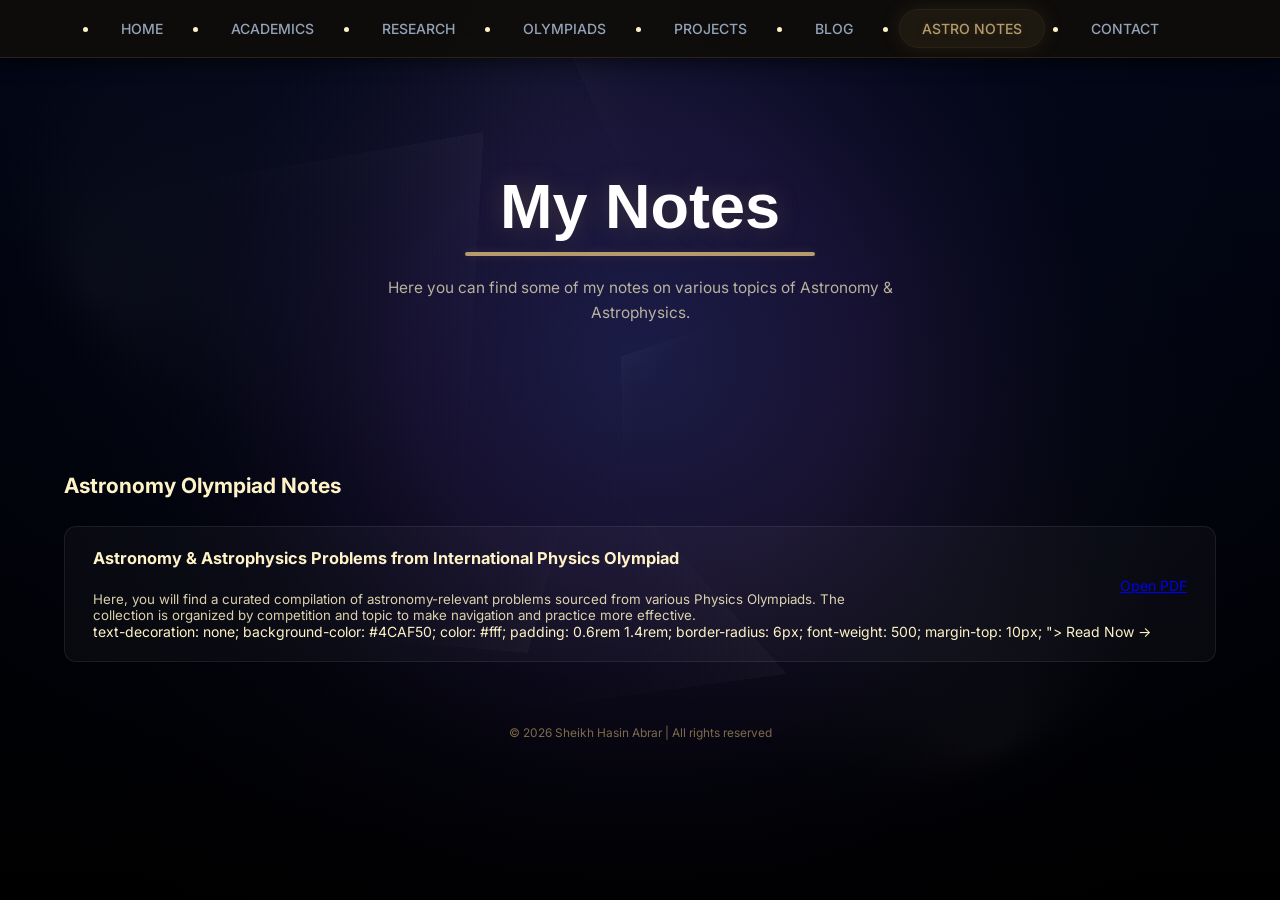
==== commit 74d6dd6b: "Update astronotes.html" ====
--- a/astronotes.html
+++ b/astronotes.html
@@ -85,7 +85,9 @@
         </p>
       </div>
 
-      <a href="notes/exoplanets.html" class="btn-read" style="
+      <a href="website_docs/problems_Pho.pdf" class="btn-read" target="_blank" rel="noopener noreferrer">
+      Open PDF
+      </a>
           text-decoration: none;
           background-color: #4CAF50;
           color: #fff;
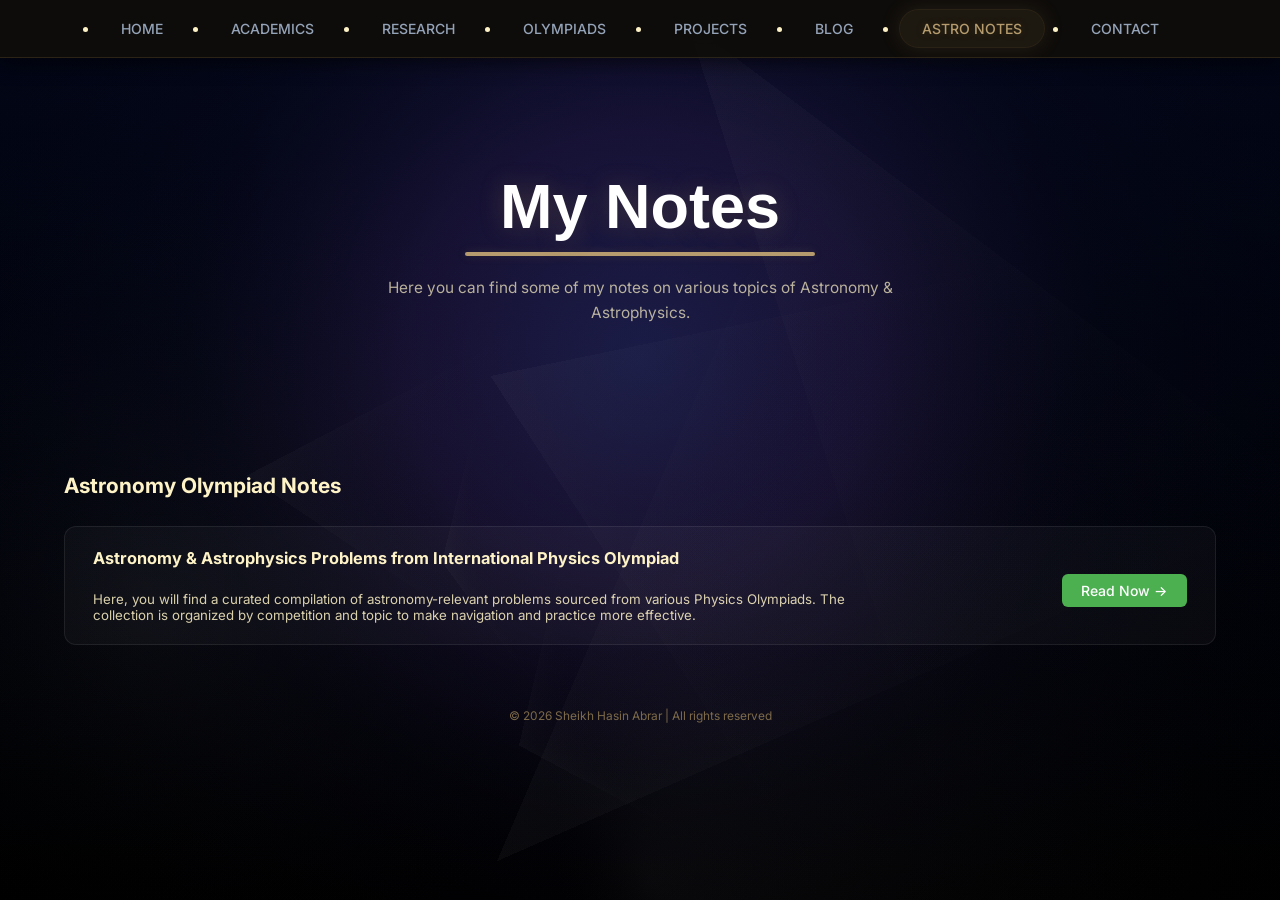
==== commit cf3399b3: "Update astronotes.html" ====
--- a/astronotes.html
+++ b/astronotes.html
@@ -85,19 +85,17 @@
         </p>
       </div>
 
-      <a href="website_docs/problems_Pho.pdf" class="btn-read" target="_blank" rel="noopener noreferrer">
-      Open PDF
-      </a>
-          text-decoration: none;
-          background-color: #4CAF50;
-          color: #fff;
-          padding: 0.6rem 1.4rem;
-          border-radius: 6px;
-          font-weight: 500;
-          margin-top: 10px;
-      ">
-        Read Now →
-      </a>
+      <a href="website_docs/problems_Pho.pdf" class="btn-read" target="_blank" style="
+    text-decoration: none;
+    background-color: #4CAF50;
+    color: #fff;
+    padding: 0.6rem 1.4rem;
+    border-radius: 6px;
+    font-weight: 500;
+    margin-top: 10px;
+">
+    Read Now →
+    </a>
 
     </div>
 
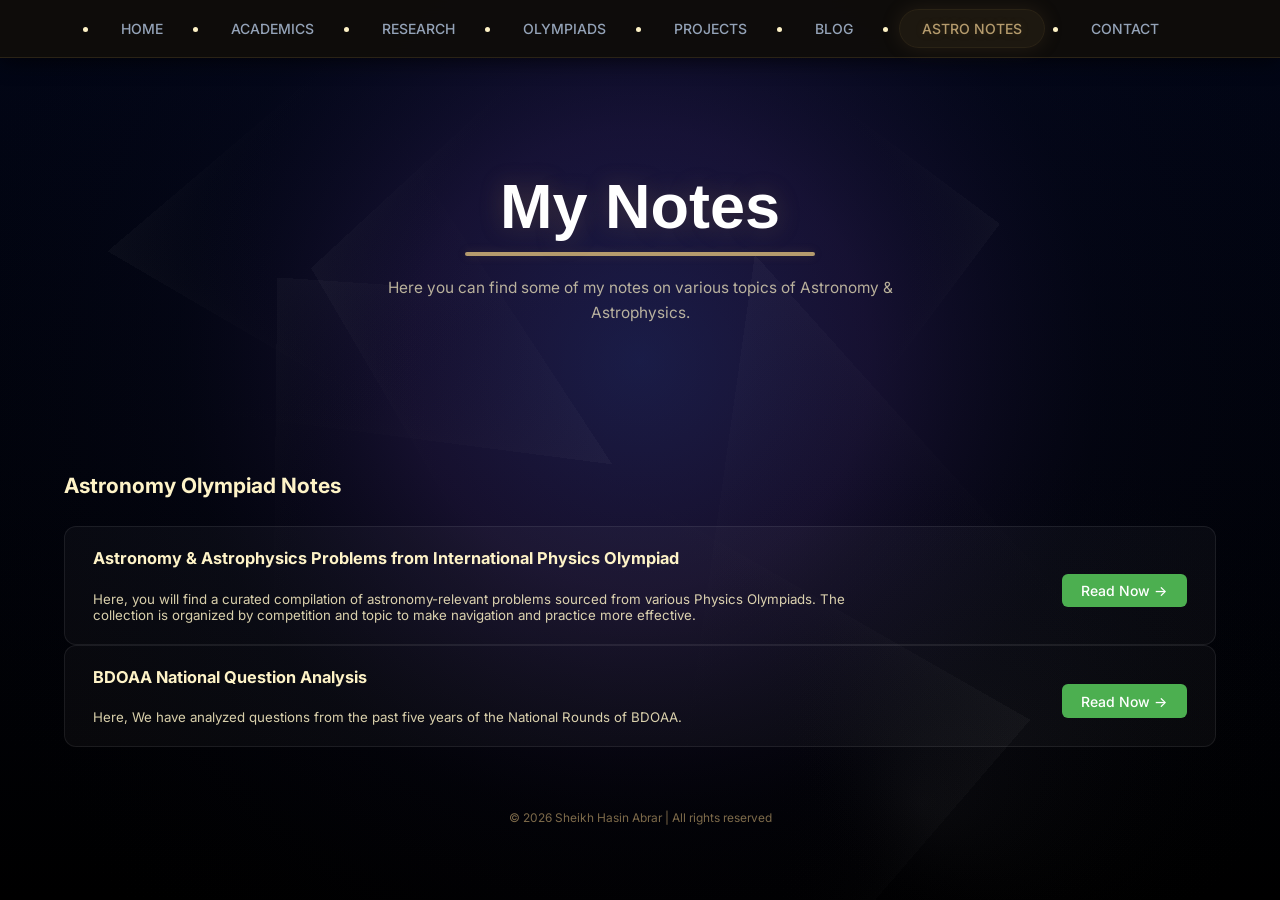
==== commit 553a9fa8: "Update astronotes.html" ====
--- a/astronotes.html
+++ b/astronotes.html
@@ -103,9 +103,73 @@
 
   </div>
 
-</section>
+
 
     <!-- You can duplicate more note cards here -->
+
+
+
+<!-- NOTE 2 -->
+    <div class="note-row" style="
+        display: flex;
+        justify-content: space-between;
+        align-items: center;
+        padding: 1.5rem 2rem;
+        border-radius: 12px;
+        background: rgba(255,255,255,0.03);
+        border: 1px solid rgba(255,255,255,0.08);
+        transition: all 0.3s ease;
+        flex-wrap: wrap;
+    ">
+
+      <div style="max-width: 70%;">
+        <h3 style="margin-bottom: 0.4rem;">BDOAA National Question Analysis</h3>
+        <br>
+        <p style="font-size: 0.95rem; opacity: 0.85;">
+          Here, We have analyzed questions from the past five years of the National Rounds of BDOAA.
+        </p>
+      </div>
+
+      <a href="nat_analysis.html" class="btn-read" target="_blank" style="
+    text-decoration: none;
+    background-color: #4CAF50;
+    color: #fff;
+    padding: 0.6rem 1.4rem;
+    border-radius: 6px;
+    font-weight: 500;
+    margin-top: 10px;
+">
+    Read Now →
+    </a>
+
+    </div>
+
+    
+
+  </div>
+
+
+
+
+
+
+
+
+
+
+
+
+
+
+
+
+
+
+
+
+
+
+
   </div>
 </section>
 
@@ -160,3 +224,4 @@
 
 
 </main>
+
